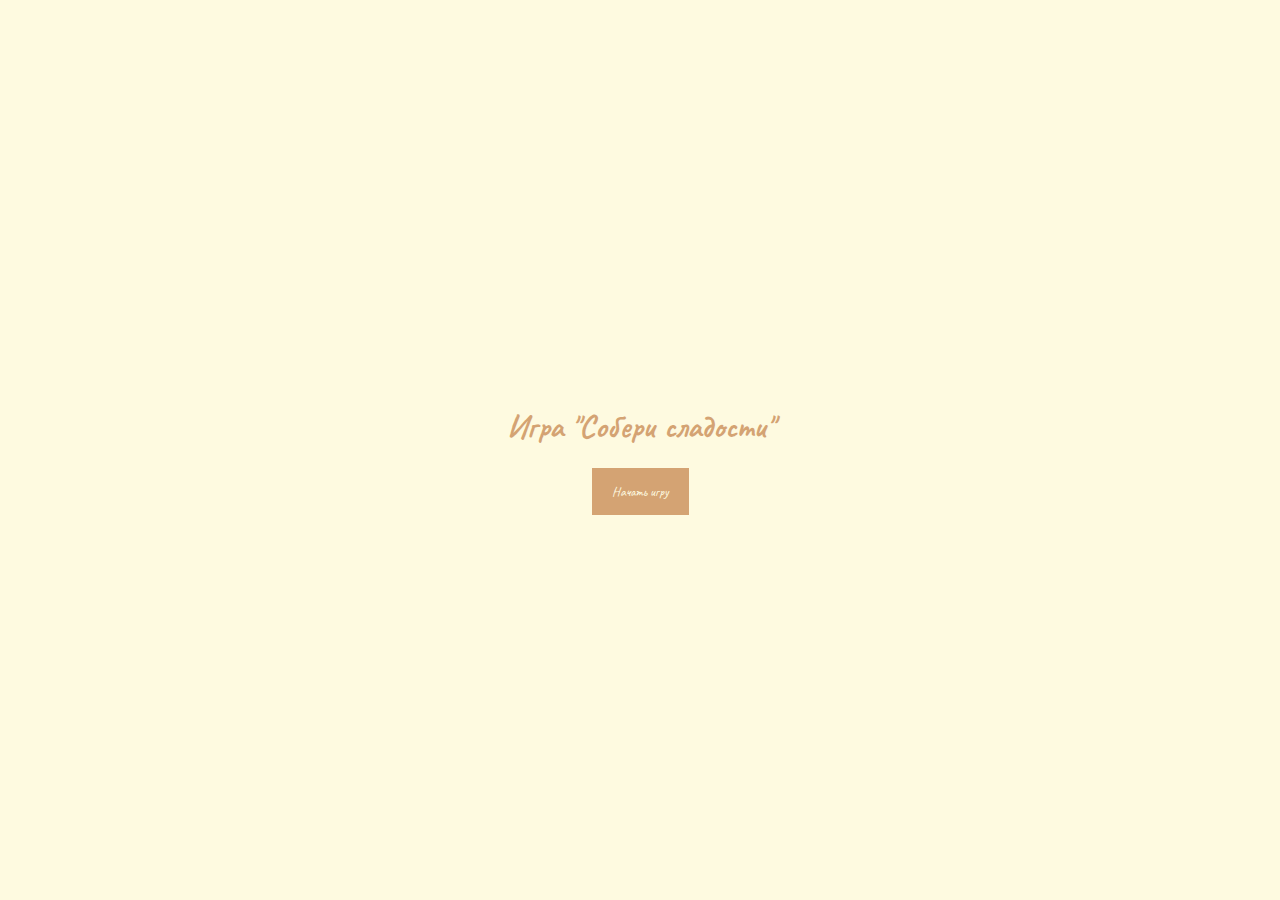
==== index.html @ 8df036cc "Update index.html" ====
<!DOCTYPE html>
<html lang="en">
<head>
    <meta charset="UTF-8">
    <meta name="viewport" content="width=device-width, initial-scale=1.0">
    <title>Collecting sweets</title>
    <link rel="stylesheet" href="style.css">
    
</head>
<body>
    <div class="screen visible">
        <h1>Игра "Собери сладости"</h1>
        <button class="btn" id="start_btn">Начать игру</button>
    </div>

    <div class="screen ">
        <h1>Выбери сладость</h1>
        <ul class="sweet_list">
            <li>
                <button class="choose_sweet_btn">
                    <p>Ислам</p>
                    <img src="Islam.jpg" alt="Кекс">
                </button>
            </li>
            <li>
                <button class="choose_sweet_btn">
                    <p>Адам</p>
                    <img src="Adam.jpg" alt="Конфета">
                </button>
            </li>
            <li>
                <button class="choose_sweet_btn">
                    <p>M&M</p>
                    <img src="M&M.png" alt="M&M">
                </button>
            </li>
            <li>
                <button class="choose_sweet_btn">
                    <p> Клубника</p>
                    <img src="Strawberry.png" alt="Сникерс">
                </button>
            </li>
        </ul>
    </div>
    <div class="screen  game_container" id="game_container">
        <h3 class="time" id="time">Время: 0</h3>
        <h3 class="score" id="score">Счет: 0</h3>
    </div>
    <audio src="audio.mp3" id="audio"></audio>
    <script src="script.js"></script>
</body>
</html>
---- style.css ----
@import url('https://fonts.googleapis.com/css2?family=Caveat:wght@500&display=swap');
*{
    box-sizing: border-box;
}

html{
    --primary-color: #d4a373;
    ---secondary-color: #fefae0;

}
body{
    background-color: var(---secondary-color);
    color: var(--primary-color);
    height: 100vh;
    margin: 0;
    text-align: center;
    overflow: hidden;
    font-family: "Caveat", cursive;
}
.screen{
    display: none;
    flex-direction: column;
    align-items: center;
    justify-content: center;
    height: 100vh;
    width: 100vw;
}
.screen.visible{
    display: flex;
}
.btn{
    border: 0;
    font-family: inherit;
    background-color: var(--primary-color);
    color: var(---secondary-color);
    padding: 15px 20px;
    cursor: pointer;
}
.btn:hover{
    opacity: 0.9;
}
.sweet_list{
    display: flex;
    flex-wrap: wrap;
    justify-content: center;
    list-style-type: none;
    padding: 0;

}
.sweet_list le{
    margin: 10px;
}
.choose_sweet_btn{
    background-color: transparent;
    border: 2px solid var(--primary-color);
    color: var(--primary-color);
    cursor: pointer;
    font-family: inherit;
    width: 150px;
    height:150px;

}
.choose_sweet_btn img{
    width:80px;
    height:80px;
    object-fit:contain;
}
.choose_sweet_btn:hover{
    background-color: var(--primary-color);
    color: var(---secondary-color);
}
.game_container{
    position: relative;
}
.time ,.score{
    position: absolute;
    top: 20px;
}
.time{
    left:20px;
}
.score{
    right:20px;
}
.sweet{
    cursor:pointer;
    width:100px;
    height:100px;
    position: absolute;
}
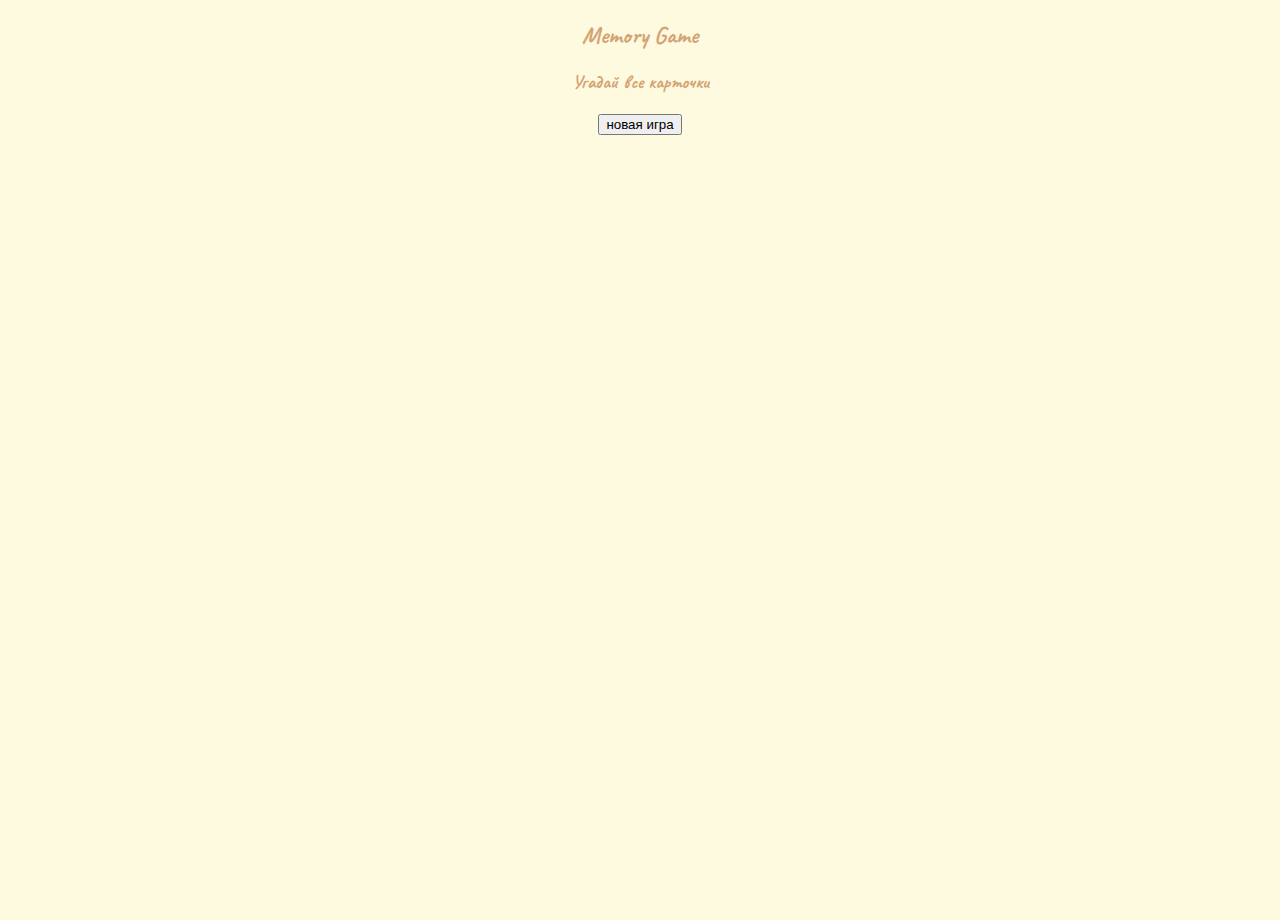
==== commit 652c0b44: "Update index.htm" ====
--- a/index.html
+++ b/index.html
@@ -1,52 +1,18 @@
 <!DOCTYPE html>
 <html lang="en">
-<head>
-    <meta charset="UTF-8">
-    <meta name="viewport" content="width=device-width, initial-scale=1.0">
-    <title>Collecting sweets</title>
-    <link rel="stylesheet" href="style.css">
-    
-</head>
-<body>
-    <div class="screen visible">
-        <h1>Игра "Собери сладости"</h1>
-        <button class="btn" id="start_btn">Начать игру</button>
-    </div>
+  <head>
+    <meta charset="UTF-8" />
+    <meta name="viewport" content="width=device-width, initial-scale=1.0" />
+    <title>Уголок фронтендера: Переверни карточку</title>
+    <link rel="stylesheet" href="./style.css" />
+  </head>
+  <body>
+    <h2 class="heading">Memory Game</h2>
+    <h3 class="description">Угадай все карточки</h3>
+    <div id="game-board"></div>
+    <h2 id="victory-message"></h2>
+    <button type="button" class="glow-on-hover" id="new-game-button">новая игра</button>
 
-    <div class="screen ">
-        <h1>Выбери сладость</h1>
-        <ul class="sweet_list">
-            <li>
-                <button class="choose_sweet_btn">
-                    <p>Ислам</p>
-                    <img src="Islam.jpg" alt="Кекс">
-                </button>
-            </li>
-            <li>
-                <button class="choose_sweet_btn">
-                    <p>Адам</p>
-                    <img src="Adam.jpg" alt="Конфета">
-                </button>
-            </li>
-            <li>
-                <button class="choose_sweet_btn">
-                    <p>M&M</p>
-                    <img src="M&M.png" alt="M&M">
-                </button>
-            </li>
-            <li>
-                <button class="choose_sweet_btn">
-                    <p> Клубника</p>
-                    <img src="Strawberry.png" alt="Сникерс">
-                </button>
-            </li>
-        </ul>
-    </div>
-    <div class="screen  game_container" id="game_container">
-        <h3 class="time" id="time">Время: 0</h3>
-        <h3 class="score" id="score">Счет: 0</h3>
-    </div>
-    <audio src="audio.mp3" id="audio"></audio>
-    <script src="script.js"></script>
-</body>
+    <script src="./script.js"></script>
+  </body>
 </html>
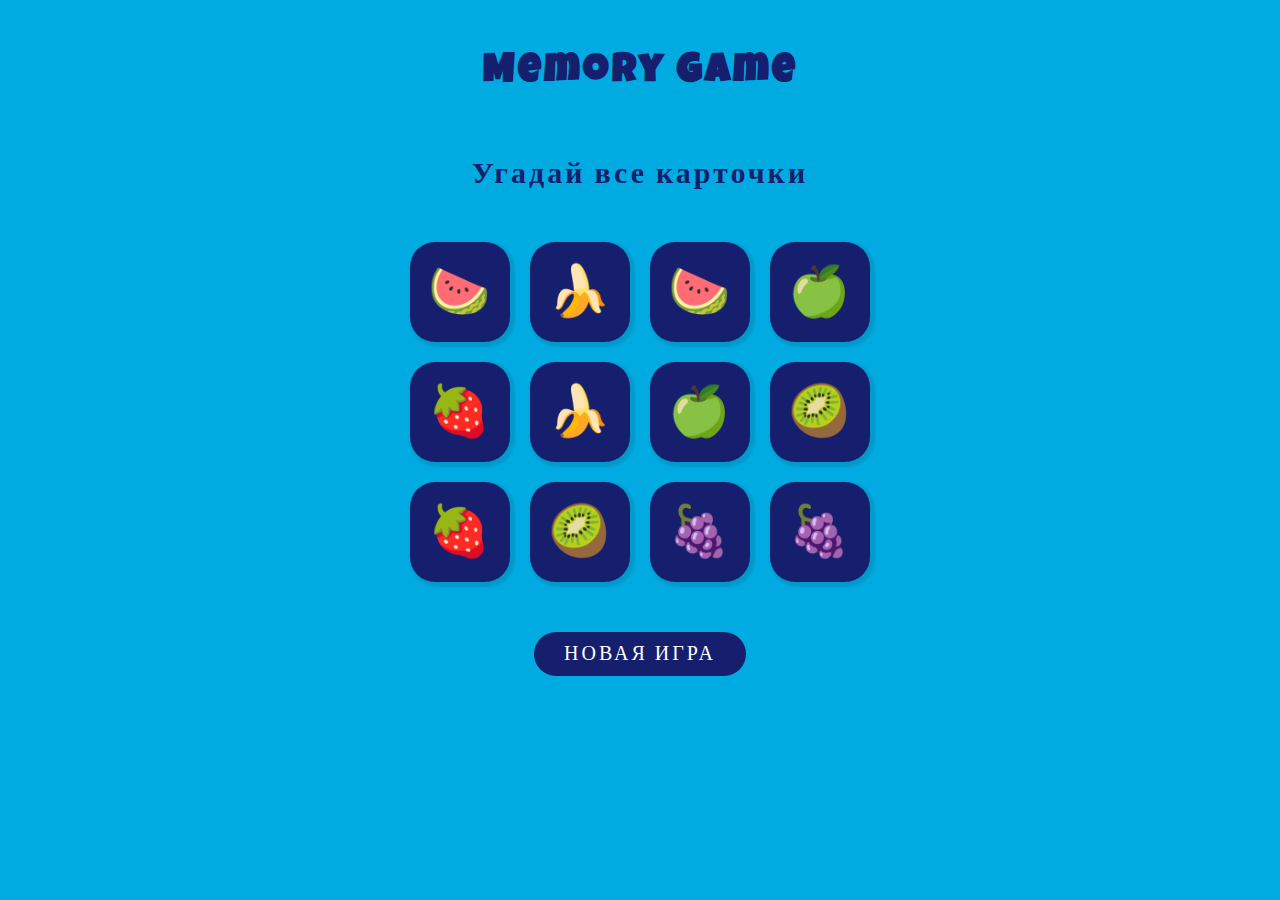
==== commit 3b460dc5: "Update index.html" ====
--- a/index.html
+++ b/index.html
@@ -4,7 +4,7 @@
     <meta charset="UTF-8" />
     <meta name="viewport" content="width=device-width, initial-scale=1.0" />
     <title>Уголок фронтендера: Переверни карточку</title>
-    <link rel="stylesheet" href="./style.css" />
+    <link rel="stylesheet" href="style.css" />
   </head>
   <body>
     <h2 class="heading">Memory Game</h2>
@@ -13,6 +13,6 @@
     <h2 id="victory-message"></h2>
     <button type="button" class="glow-on-hover" id="new-game-button">новая игра</button>
 
-    <script src="./script.js"></script>
+    <script src="script.js"></script>
   </body>
 </html>
--- a/style.css
+++ b/style.css
@@ -1,90 +1,104 @@
-@import url('https://fonts.googleapis.com/css2?family=Caveat:wght@500&display=swap');
-*{
-    box-sizing: border-box;
+@import url("https://fonts.googleapis.com/css2?family=Luckiest+Guy&display=swap");
+
+html {
+  --primary-color: #161f6d;
+  --secondary-color: #00abe1;
 }
 
-html{
-    --primary-color: #d4a373;
-    ---secondary-color: #fefae0;
+html,
+body {
+  margin: 0;
+}
 
+body {
+  font-size: 20px;
+  display: flex;
+  align-items: center;
+  flex-direction: column;
+  font-family: "Luckiest Guy", cursive;
+  padding-top: 1em;
+  padding-bottom: 1em;
+  background-color: var(--secondary-color);
+  color: var(--primary-color);
+  letter-spacing: 0.15em;
 }
-body{
-    background-color: var(---secondary-color);
-    color: var(--primary-color);
-    height: 100vh;
-    margin: 0;
-    text-align: center;
-    overflow: hidden;
-    font-family: "Caveat", cursive;
+
+.heading {
+  font-size: 2em;
 }
-.screen{
-    display: none;
-    flex-direction: column;
-    align-items: center;
-    justify-content: center;
-    height: 100vh;
-    width: 100vw;
+
+.description {
+  font-size: 1.5em;
 }
-.screen.visible{
-    display: flex;
+
+#game-board {
+  display: grid;
+  grid-template-columns: repeat(4, 1fr);
+  gap: 1em;
+  margin-top: 1em;
 }
-.btn{
-    border: 0;
-    font-family: inherit;
-    background-color: var(--primary-color);
-    color: var(---secondary-color);
-    padding: 15px 20px;
-    cursor: pointer;
+
+#new-game-button {
+  border: none;
+  border-radius: 5px;
+  padding: 0.5em;
+  background: var(--primary-color);
+  cursor: pointer;
+  color: white;
+  text-transform: uppercase;
+  transition: opacity 0.2s ease-in-out;
+  padding: 0.5em 1.5em;
+  border-radius: 1.5em;
+  font-size: 1em;
+  font-family: inherit;
+  letter-spacing: inherit;
 }
-.btn:hover{
-    opacity: 0.9;
+
+#new-game-button:hover {
+  opacity: 0.8;
 }
-.sweet_list{
-    display: flex;
-    flex-wrap: wrap;
-    justify-content: center;
-    list-style-type: none;
-    padding: 0;
 
+.card {
+  width: 5em;
+  height: 5em;
+  perspective: 50em;
+  cursor: pointer;
 }
-.sweet_list le{
-    margin: 10px;
+
+.card-inner {
+  width: 100%;
+  height: 100%;
+  position: relative;
+  transform-style: preserve-3d;
+  transition: transform 0.5s;
 }
-.choose_sweet_btn{
-    background-color: transparent;
-    border: 2px solid var(--primary-color);
-    color: var(--primary-color);
-    cursor: pointer;
-    font-family: inherit;
-    width: 150px;
-    height:150px;
 
+.card.visible .card-inner {
+  transform: rotateY(180deg);
 }
-.choose_sweet_btn img{
-    width:80px;
-    height:80px;
-    object-fit:contain;
+
+.card-front,
+.card-back {
+  width: 100%;
+  height: 100%;
+  position: absolute;
+  backface-visibility: hidden;
+  display: flex;
+  justify-content: center;
+  align-items: center;
+  background-color: var(--primary-color);
+  border-radius: 0.5em;
+  box-shadow: 0.05em 0.05em 0.05em 0.05em rgba(0, 0, 0, 0.1);
+  font-size: 2.5em;
+  color: white;
 }
-.choose_sweet_btn:hover{
-    background-color: var(--primary-color);
-    color: var(---secondary-color);
+
+.card-back {
+  transform: rotateY(180deg);
 }
-.game_container{
-    position: relative;
+
+@media (max-width: 768px) {
+  #game-board {
+    grid-template-columns: repeat(2, 1fr);
+  }
 }
-.time ,.score{
-    position: absolute;
-    top: 20px;
-}
-.time{
-    left:20px;
-}
-.score{
-    right:20px;
-}
-.sweet{
-    cursor:pointer;
-    width:100px;
-    height:100px;
-    position: absolute;
-}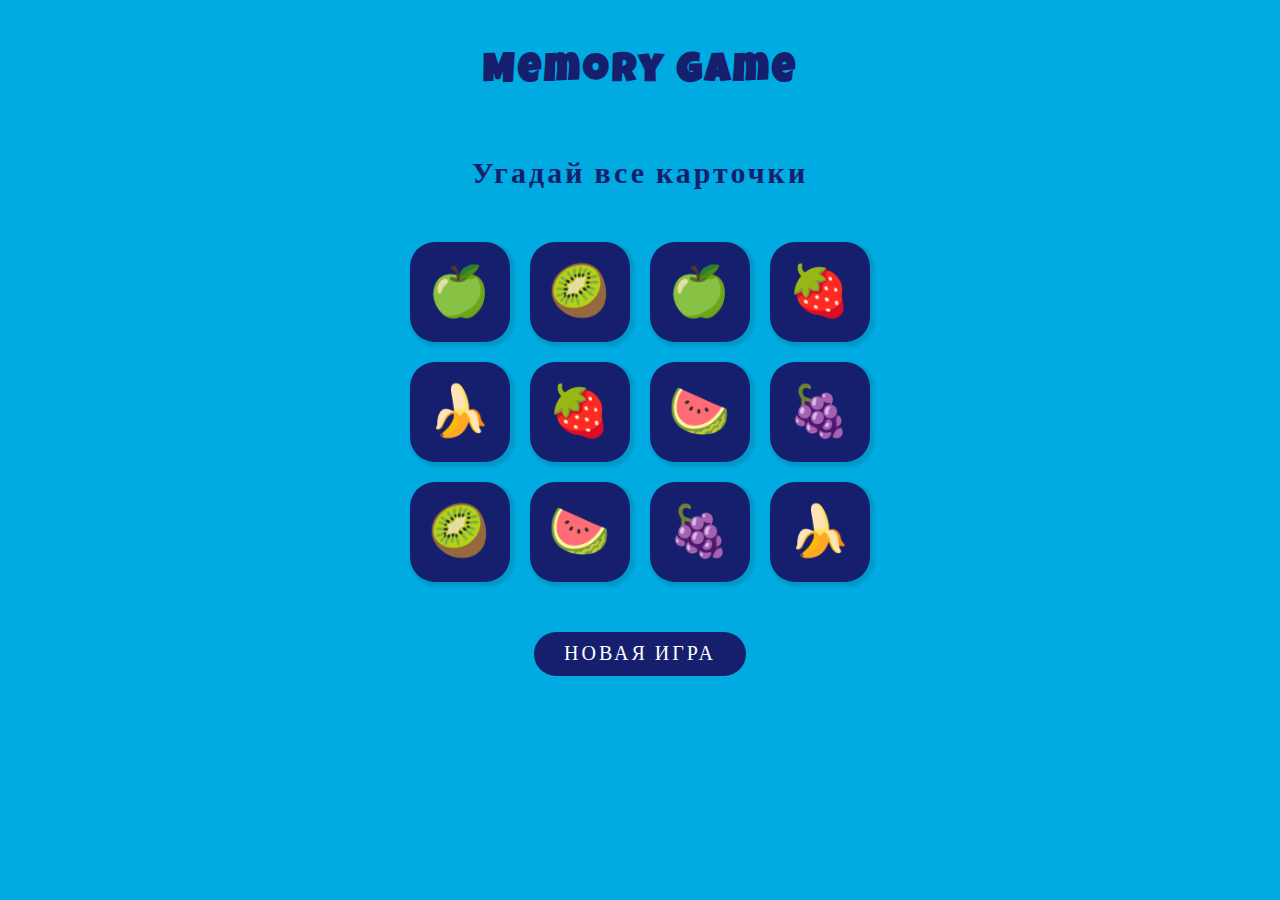
==== commit 749d439f: "Update index.html" ====
--- a/index.html
+++ b/index.html
@@ -3,7 +3,7 @@
   <head>
     <meta charset="UTF-8" />
     <meta name="viewport" content="width=device-width, initial-scale=1.0" />
-    <title>Уголок фронтендера: Переверни карточку</title>
+    <title>Исмаlал</title>
     <link rel="stylesheet" href="style.css" />
   </head>
   <body>
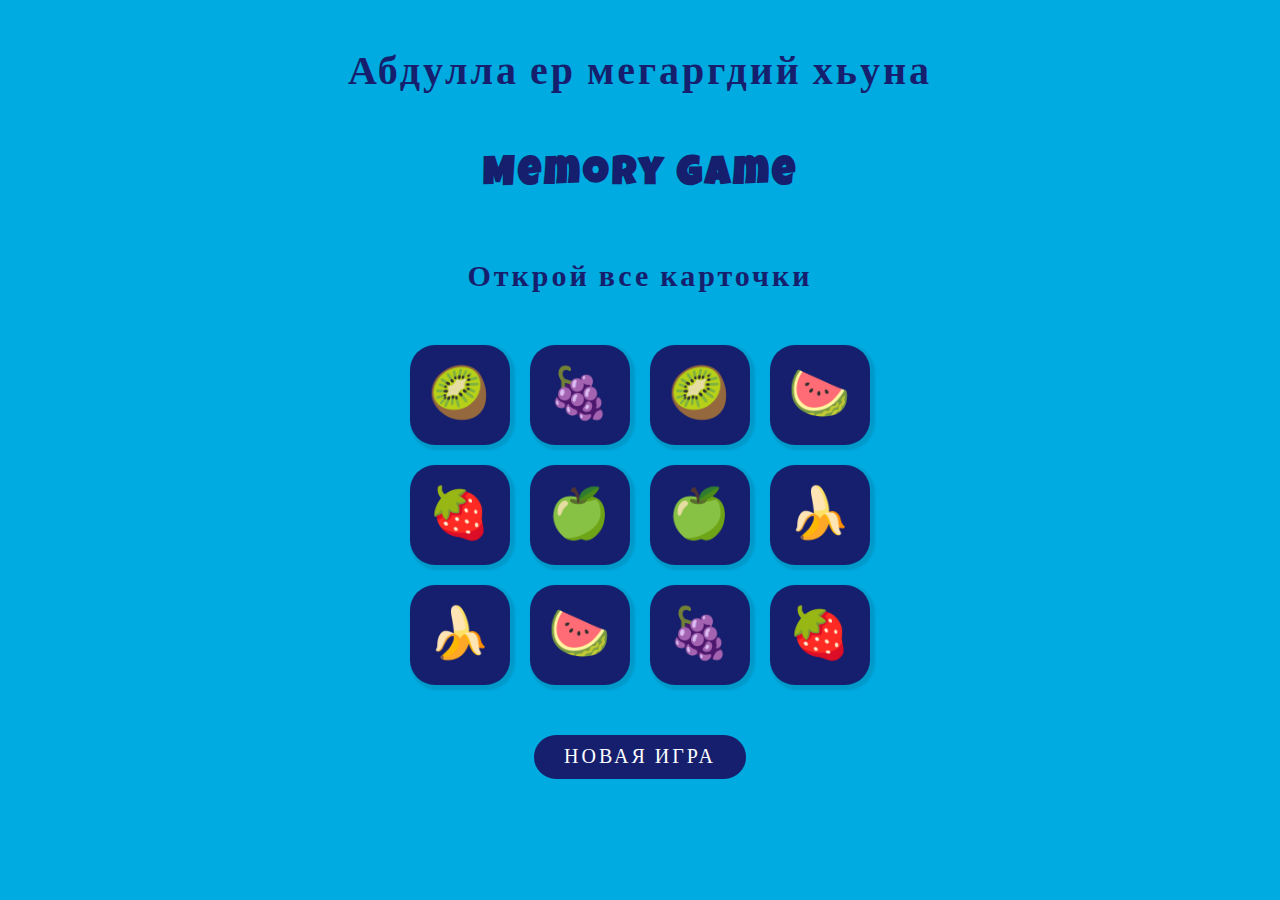
==== commit 210da42d: "Update index.html" ====
--- a/index.html
+++ b/index.html
@@ -7,8 +7,9 @@
     <link rel="stylesheet" href="style.css" />
   </head>
   <body>
+    <h1>Абдулла ер мегаргдий хьуна</h1>
     <h2 class="heading">Memory Game</h2>
-    <h3 class="description">Угадай все карточки</h3>
+    <h3 class="description">Открой все карточки </h3>
     <div id="game-board"></div>
     <h2 id="victory-message"></h2>
     <button type="button" class="glow-on-hover" id="new-game-button">новая игра</button>
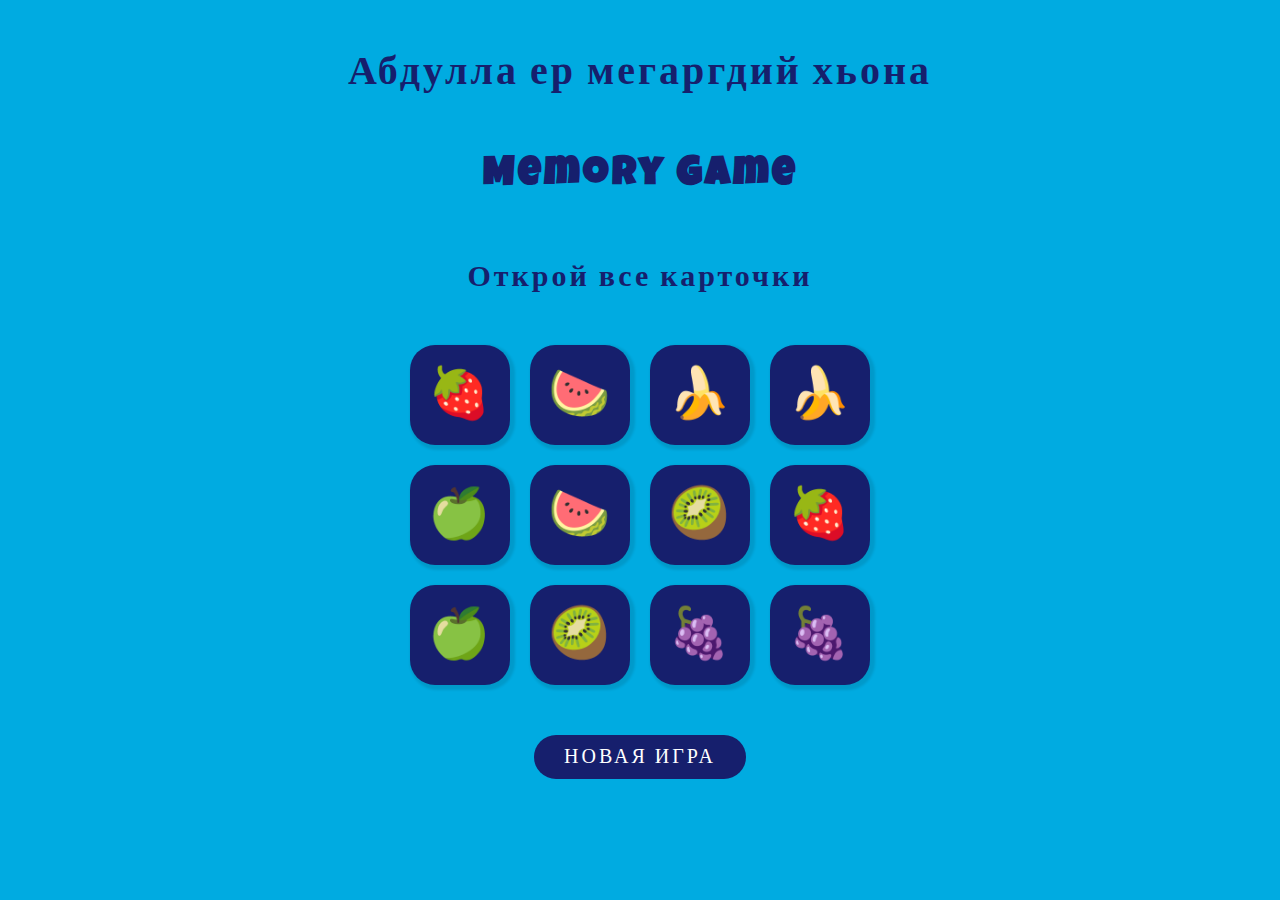
==== commit 728bb847: "Update index.html" ====
--- a/index.html
+++ b/index.html
@@ -7,7 +7,7 @@
     <link rel="stylesheet" href="style.css" />
   </head>
   <body>
-    <h1>Абдулла ер мегаргдий хьуна</h1>
+    <h1>Абдулла ер мегаргдий хьона</h1>
     <h2 class="heading">Memory Game</h2>
     <h3 class="description">Открой все карточки </h3>
     <div id="game-board"></div>
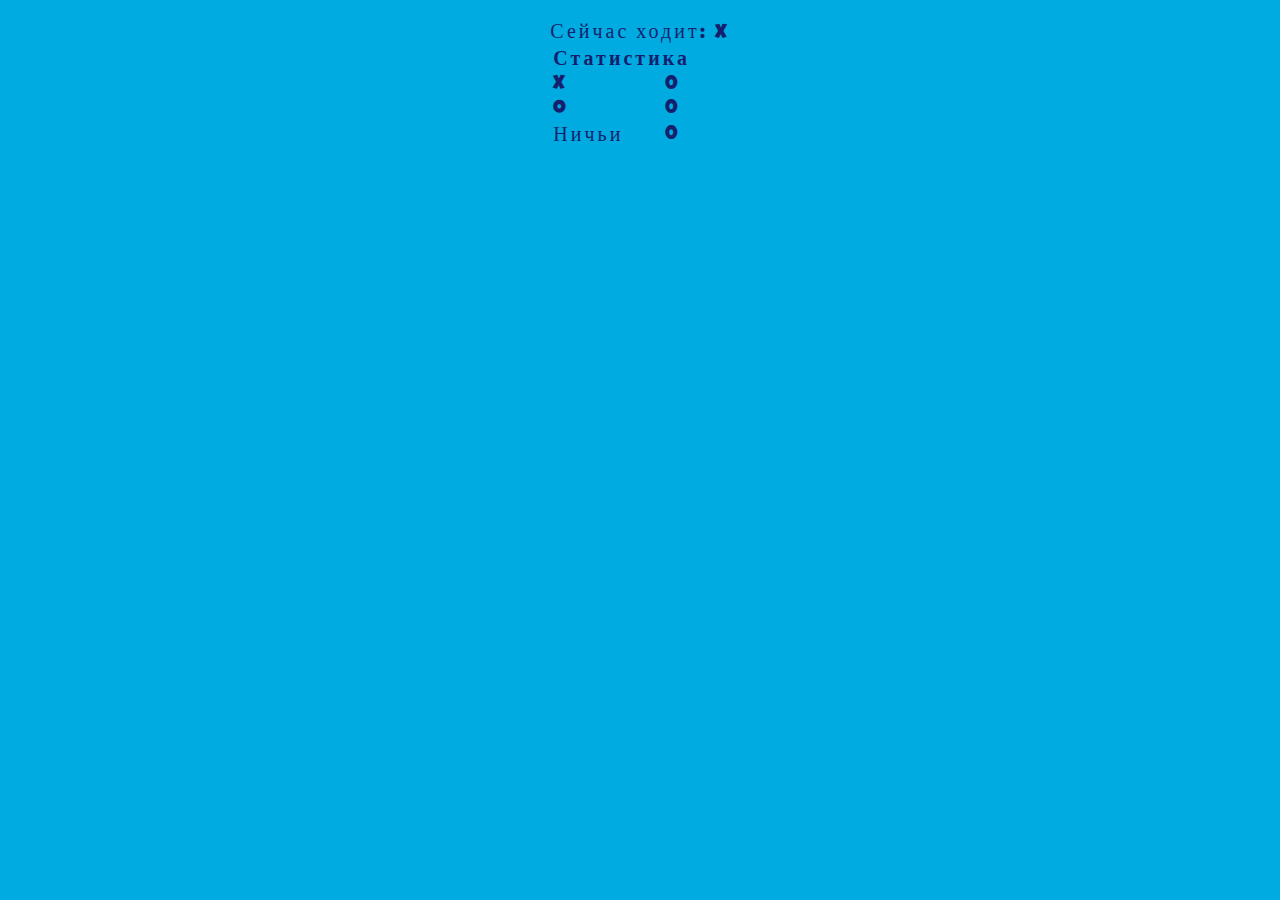
==== commit de6ea8d6: "Update index.html" ====
--- a/index.html
+++ b/index.html
@@ -1,19 +1,39 @@
 <!DOCTYPE html>
 <html lang="en">
-  <head>
-    <meta charset="UTF-8" />
-    <meta name="viewport" content="width=device-width, initial-scale=1.0" />
-    <title>Исмаlал</title>
-    <link rel="stylesheet" href="style.css" />
-  </head>
-  <body>
-    <h1>Абдулла ер мегаргдий хьона</h1>
-    <h2 class="heading">Memory Game</h2>
-    <h3 class="description">Открой все карточки </h3>
-    <div id="game-board"></div>
-    <h2 id="victory-message"></h2>
-    <button type="button" class="glow-on-hover" id="new-game-button">новая игра</button>
+<head>
+    <meta charset="UTF-8">
+    <meta name="viewport" content="width=device-width, initial-scale=1.0">
+    <title>Tik tak toe</title>
+    <link rel="stylesheet" href="style.css">
+</head>
+<body>
+    <div class="content">
 
-    <script src="script.js"></script>
-  </body>
+        <div class="currentPlayer">
+            <span>Сейчас ходит: <span id="curPlyr">X</span></span>
+        </div>
+
+        <div id="area"></div>
+
+        <div class="stat">
+            <table>
+                <th colspan="2">Статистика</th>
+                <tr>
+                    <td>X</td>
+                    <td><span id="sX">0</span></td>
+                </tr>
+                <tr>
+                    <td>O</td>
+                    <td><span id="sO">0</span></td>
+                </tr>
+                <tr>
+                    <td>Ничьи</td>
+                    <td><span id="sD">0</span></td>
+                </tr>
+            </table>
+        </div>
+
+        <script src="script.js"></script>
+    </div>
+</body>
 </html>
